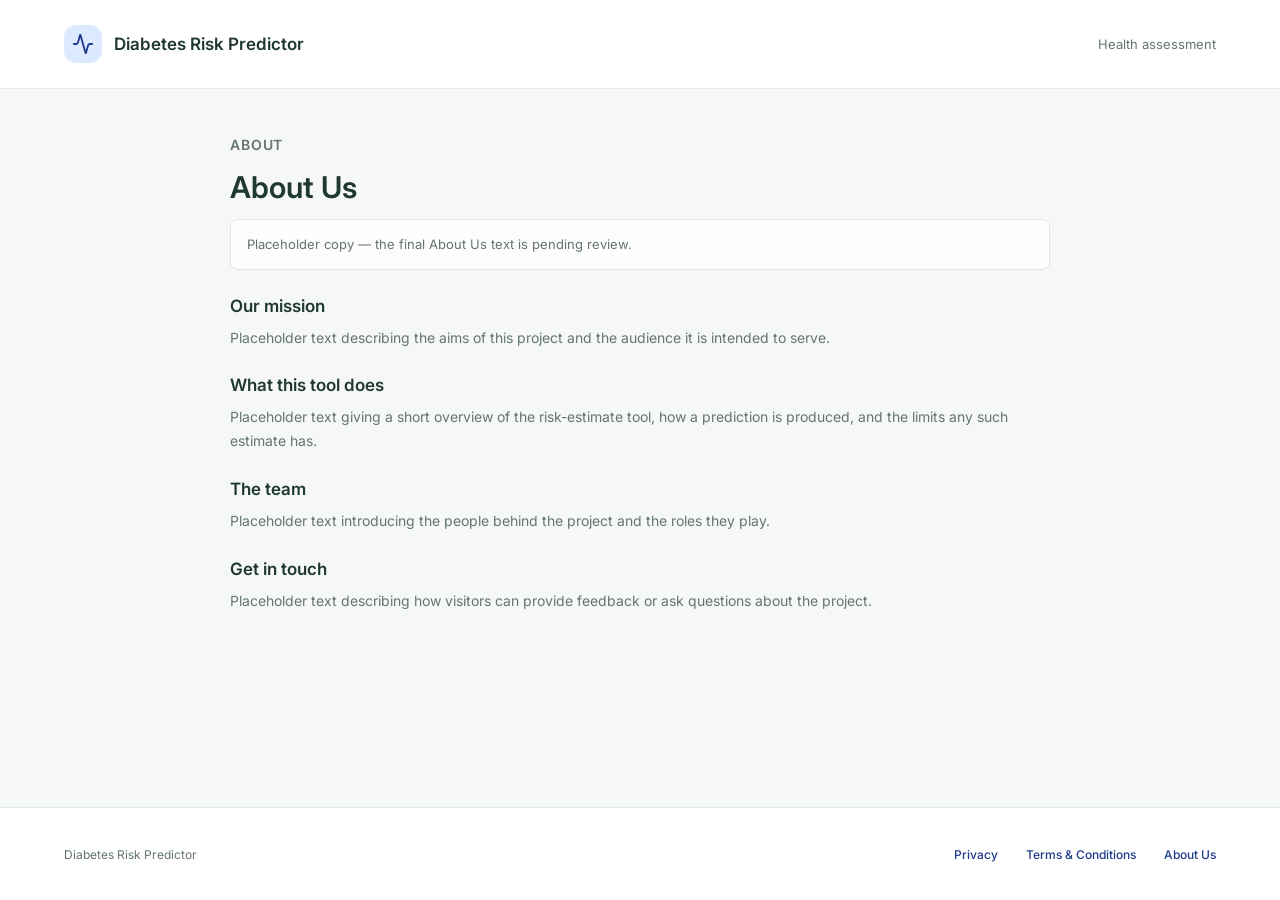
==== frontend/about.html @ 0bcee13f "feat: add privacy, terms, and about pages for F2 policy documents SDD Step 8 Build + Step 9 Validate" ====
<!DOCTYPE html>
<html lang="en">
<head>
  <meta charset="UTF-8" />
  <meta name="viewport" content="width=device-width, initial-scale=1.0" />
  <title>About Us — Diabetes Risk Predictor</title>
  <link rel="preconnect" href="https://fonts.googleapis.com">
  <link rel="preconnect" href="https://fonts.gstatic.com" crossorigin>
  <link href="https://fonts.googleapis.com/css2?family=Inter:wght@400;500;600&display=swap" rel="stylesheet">
  <link rel="stylesheet" href="assets/styles.css">
</head>
<body>

  <header class="page-header">
    <div class="page-shell">
      <a class="brand brand-link" href="index.html">
        <div class="brand__mark">
          <img src="assets/activity.svg" alt="" width="22" height="22">
        </div>
        <p class="brand__name">Diabetes Risk Predictor</p>
      </a>
      <p class="page-header__label">Health assessment</p>
    </div>
  </header>

  <main class="assessment">
    <div class="doc-page">
      <p class="doc-eyebrow">ABOUT</p>
      <h1>About Us</h1>
      <p class="doc-note">Placeholder copy — the final About Us text is pending review.</p>

      <h2>Our mission</h2>
      <p>Placeholder text describing the aims of this project and the audience it is intended to serve.</p>

      <h2>What this tool does</h2>
      <p>Placeholder text giving a short overview of the risk-estimate tool, how a prediction is produced, and the limits any such estimate has.</p>

      <h2>The team</h2>
      <p>Placeholder text introducing the people behind the project and the roles they play.</p>

      <h2>Get in touch</h2>
      <p>Placeholder text describing how visitors can provide feedback or ask questions about the project.</p>
    </div>
  </main>

  <footer class="page-footer">
    <div class="page-shell">
      <p class="footer-brand">Diabetes Risk Predictor</p>
      <nav class="footer-links" aria-label="Footer navigation">
        <a href="privacy.html">Privacy</a>
        <a href="terms.html">Terms &amp; Conditions</a>
        <a href="about.html">About Us</a>
      </nav>
    </div>
  </footer>

</body>
</html>
---- frontend/assets/styles.css ----
/* ============================================================
   F1 — Landing page redesign (Figma Nodes 3:29–3:137)
   Tokens below are extracted from the Figma design context.
   ============================================================ */

:root {
  --color-page-bg: #f5f8f7;
  --color-surface: #ffffff;
  --color-surface-input: #fcfdfc;
  --color-tile: #dce9ff;
  --color-accent: #1e3a8a;
  --color-accent-hover: #16295f;
  --color-text: #203833;
  --color-text-muted: #647570;
  --color-border: #dee7e2;
  --color-divider: #e7ede9;
  --radius-card: 20px;
  --radius-control: 8px;
  --shadow-card: 0 12px 40px 0 rgba(36, 78, 62, 0.04);
  --width-content-max: 1440px;
  --width-card: 920px;
}

* { box-sizing: border-box; }

body {
  margin: 0;
  padding: 0;
  font-family: 'Inter', system-ui, -apple-system, 'Segoe UI', sans-serif;
  background-color: var(--color-page-bg);
  color: var(--color-text);
  -webkit-font-smoothing: antialiased;
  min-height: 100vh;
  display: flex;
  flex-direction: column;
}

main { flex: 1 0 auto; }

/* ---------- Shared page shell (AC10: content cap 1440px) ---------- */

.page-shell {
  max-width: var(--width-content-max);
  margin: 0 auto;
  padding: 0 64px;
  width: 100%;
}

/* ---------- Header (AC1) ---------- */

.page-header {
  background-color: var(--color-surface);
  border-bottom: 1px solid var(--color-divider);
  flex-shrink: 0;
}

.page-header .page-shell {
  height: 88px;
  display: flex;
  align-items: center;
  justify-content: space-between;
}

.brand {
  display: flex;
  align-items: center;
  gap: 12px;
}

.brand__mark {
  width: 38px;
  height: 38px;
  border-radius: 12px;
  background-color: var(--color-tile);
  display: flex;
  align-items: center;
  justify-content: center;
  overflow: hidden;
}

.brand__mark img { display: block; }

.brand__name {
  margin: 0;
  font-size: 17px;
  font-weight: 600;
  color: var(--color-text);
  white-space: nowrap;
}

.page-header__label {
  margin: 0;
  font-size: 13px;
  font-weight: 400;
  color: var(--color-text-muted);
  white-space: nowrap;
}

/* ---------- Hero / introduction (AC2) ---------- */

.assessment {
  display: flex;
  flex-direction: column;
  align-items: center;
  gap: 28px;
  padding: 44px 24px 36px;
  width: 100%;
}

.intro {
  width: var(--width-card);
  max-width: 100%;
  display: flex;
  flex-direction: column;
  align-items: center;
  gap: 12px;
}

.intro__eyebrow {
  margin: 0;
  font-size: 11px;
  font-weight: 600;
  letter-spacing: 0.06em;
  color: var(--color-accent);
  white-space: nowrap;
}

.intro__title {
  margin: 0;
  font-size: 36px;
  font-weight: 600;
  line-height: 1.2;
  color: var(--color-text);
  text-align: center;
}

.intro__subtitle {
  margin: 0;
  font-size: 15px;
  font-weight: 400;
  line-height: 1.6;
  color: var(--color-text-muted);
  text-align: center;
}

/* ---------- Form card (AC3) ---------- */

.form-card {
  width: var(--width-card);
  max-width: 100%;
  background-color: var(--color-surface);
  border: 1px solid var(--color-border);
  border-radius: var(--radius-card);
  box-shadow: var(--shadow-card);
  overflow: hidden;
}

.form-card__head {
  display: flex;
  align-items: center;
  justify-content: space-between;
  padding: 28px 36px 24px;
  border-bottom: 1px solid var(--color-divider);
}

.form-card__heading h2 {
  margin: 0 0 7px;
  font-size: 19px;
  font-weight: 600;
  color: var(--color-text);
}

.form-card__heading p {
  margin: 0;
  font-size: 13px;
  font-weight: 400;
  color: var(--color-text-muted);
  white-space: nowrap;
}

.badge {
  display: inline-flex;
  align-items: center;
  gap: 6px;
  padding: 7px 12px;
  border-radius: 100px;
  background-color: var(--color-tile);
}

.badge img { display: block; }

.badge__text {
  font-size: 11px;
  font-weight: 500;
  color: var(--color-accent);
  white-space: nowrap;
}

/* ---------- Form fields (AC4, AC5) ---------- */

.form-card__grid {
  padding: 28px 36px;
  display: flex;
  flex-direction: column;
  gap: 23px;
}

.field-pair {
  display: grid;
  grid-template-columns: 1fr 1fr;
  gap: 28px;
}

.field {
  display: flex;
  flex-direction: column;
  gap: 9px;
  min-width: 0;
}

.field__heading {
  display: flex;
  align-items: center;
  justify-content: space-between;
}

.field__label {
  font-size: 13px;
  font-weight: 500;
  color: var(--color-text);
}

.field__guide {
  font-size: 11px;
  font-weight: 400;
  color: var(--color-text-muted);
}

.field__control {
  position: relative;
  display: flex;
  align-items: center;
}

.field__input,
.field__select {
  width: 100%;
  height: 48px;
  padding: 0 15px;
  background-color: var(--color-surface-input);
  border: 1px solid var(--color-border);
  border-radius: var(--radius-control);
  font-family: inherit;
  font-size: 14px;
  font-weight: 400;
  color: var(--color-text);
}

.field__unit {
  position: absolute;
  right: 15px;
  font-size: 12px;
  color: var(--color-text-muted);
  pointer-events: none;
}

.field__control--suffix .field__input { padding-right: 72px; }

.field__select {
  appearance: none;
  -webkit-appearance: none;
  padding-right: 39px;
  cursor: pointer;
}

.field__chevron {
  position: absolute;
  right: 15px;
  pointer-events: none;
}

/* ---------- Card footer row (AC6) ---------- */

.form-card__action {
  display: flex;
  align-items: center;
  justify-content: space-between;
  padding: 24px 36px;
  border-top: 1px solid var(--color-divider);
}

.form-card__action-title {
  margin: 0 0 5px;
  font-size: 13px;
  font-weight: 500;
  color: var(--color-text);
}

.form-card__action-sub {
  margin: 0;
  font-size: 12px;
  font-weight: 400;
  color: var(--color-text-muted);
  white-space: nowrap;
}

.predict-btn {
  display: flex;
  align-items: center;
  justify-content: center;
  gap: 24px;
  width: 192px;
  height: 50px;
  background-color: var(--color-accent);
  color: #ffffff;
  border: none;
  border-radius: var(--radius-control);
  font-family: inherit;
  font-size: 14px;
  font-weight: 600;
  cursor: pointer;
}

.predict-btn img { display: block; }

.predict-btn:hover { background-color: var(--color-accent-hover); }

/* ---------- Result / error block (AC9: restyled, same content) ---------- */

#result {
  display: none;
  margin: 0 36px 28px;
  padding: 14px 16px;
  background-color: var(--color-surface-input);
  border: 1px solid var(--color-border);
  border-radius: var(--radius-control);
  font-size: 14px;
  line-height: 1.6;
  color: var(--color-text);
}

#result.positive {
  background-color: #fdf2f2;
  border-color: #eccccc;
  color: #8a3037;
}

#result.negative {
  background-color: #f0f7f1;
  border-color: #cde3cd;
  color: #2f6b38;
}

/* ---------- Disclaimer (AC7) ---------- */

.disclaimer {
  width: 820px;
  max-width: 100%;
  display: flex;
  align-items: flex-start;
  gap: 10px;
}

.disclaimer img { display: block; flex-shrink: 0; }

.disclaimer p {
  margin: 0;
  font-size: 12px;
  font-weight: 400;
  line-height: 1.6;
  color: var(--color-text-muted);
}

/* ---------- Page footer (AC8) ---------- */

.page-footer {
  background-color: var(--color-surface);
  border-top: 1px solid var(--color-border);
  flex-shrink: 0;
}

.page-footer .page-shell {
  height: 92px;
  display: flex;
  align-items: center;
  justify-content: space-between;
}

.footer-brand {
  margin: 0;
  font-size: 12px;
  font-weight: 400;
  color: var(--color-text-muted);
  white-space: nowrap;
}

.footer-links {
  display: flex;
  align-items: center;
  gap: 28px;
}

.footer-links a {
  font-size: 12px;
  font-weight: 500;
  color: var(--color-accent);
  text-decoration: none;
  white-space: nowrap;
}

.footer-links a:hover { text-decoration: underline; }

/* ---------- Responsive (AC1, AC4, AC8, AC10) ---------- */

/* Tablet: form grid collapses to a single column */
@media (max-width: 1023.98px) {
  .field-pair { grid-template-columns: 1fr; }
}

/* Mobile: chrome padding drops to 24px, header label hides */
@media (max-width: 767.98px) {
  .page-shell { padding: 0 24px; }
  .page-header__label { display: none; }
  .footer-links { gap: 16px; }
  .predict-btn { width: 100%; }
  .disclaimer { padding: 0 8px; }
}

/* ============================================================
   F2 — Policy document pages (additive only; existing rules above
   are untouched. Scoped to new class names so the landing page
   is visually unaffected.)
   ============================================================ */

/* Brand doubles as a Home link on the policy/doc pages */
.brand-link { text-decoration: none; }

/* Document body: left-aligned prose, fixed measure */
.doc-page {
  width: 820px;                 /* same measure as .disclaimer */
  max-width: 100%;
  text-align: left;
}

.doc-eyebrow {
  margin: 0 0 12px;
  font-size: 11px;
  font-weight: 600;
  letter-spacing: 0.06em;
  color: var(--color-accent);
}

.doc-page h1 {
  margin: 0 0 14px;
  font-size: 30px;
  font-weight: 600;
  line-height: 1.2;
  color: var(--color-text);
}

.doc-page h2 {
  margin: 26px 0 10px;
  font-size: 17px;
  font-weight: 600;
  color: var(--color-text);
}

.doc-page p {
  margin: 0 0 12px;
  font-size: 14px;
  line-height: 1.7;
  color: var(--color-text-muted);
}

/* Visible placeholder-content notice (AC8) */
.doc-page .doc-note {
  margin: 0 0 8px;
  padding: 14px 16px;
  background-color: var(--color-surface-input);
  border: 1px solid var(--color-border);
  border-radius: var(--radius-control);
  font-size: 13px;
  line-height: 1.6;
  color: var(--color-text-muted);
}

/* "Last updated" line and trailing paragraph */
.doc-page .doc-updated {
  margin: 24px 0 0;
  font-size: 12px;
}
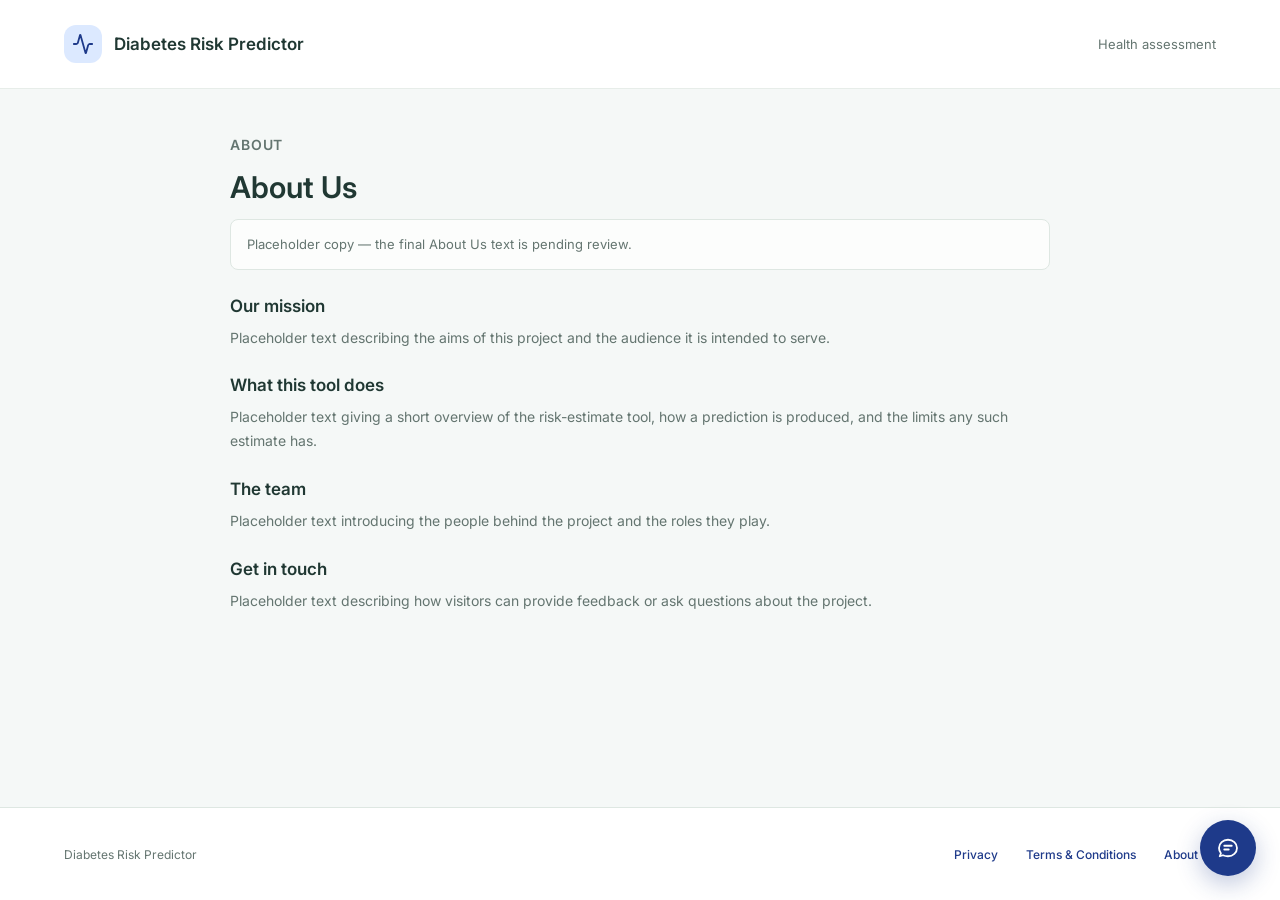
==== commit b89dd45e: "feat: add chatbot widget connecting frontend to F3 RAG backend (F4) SDD Step 8-10: build T1-T7 of sp" ====
--- a/frontend/about.html
+++ b/frontend/about.html
@@ -54,5 +54,6 @@
     </div>
   </footer>
 
+  <script src="chatbot/chat.js" defer></script>
 </body>
 </html>
--- a/frontend/assets/styles.css
+++ b/frontend/assets/styles.css
@@ -488,4 +488,299 @@
 .doc-page .doc-updated {
   margin: 24px 0 0;
   font-size: 12px;
-}+}
+/* ============================================================
+   F4 — Chatbot widget (specs/04-chatbot-widget)
+   Appended-only section: no rule above is modified. Consumes the
+   F1 tokens already defined in :root.
+   ============================================================ */
+
+/* ---------- FAB (AC1: fixed bottom-right, never covers content flow) ---------- */
+
+.chatbot__fab {
+  position: fixed;
+  right: 24px;
+  bottom: 24px;
+  z-index: 60;
+  width: 56px;
+  height: 56px;
+  padding: 0;
+  border: none;
+  border-radius: 50%;
+  background-color: var(--color-accent);
+  box-shadow: 0 8px 24px 0 rgba(30, 58, 138, 0.28);
+  display: flex;
+  align-items: center;
+  justify-content: center;
+  cursor: pointer;
+  transition: background-color 0.2s ease, transform 0.2s ease;
+}
+
+.chatbot__fab:hover {
+  background-color: var(--color-accent-hover);
+  transform: scale(1.05);
+}
+
+.chatbot__fab:focus-visible {
+  outline: 2px solid var(--color-accent);
+  outline-offset: 3px;
+}
+
+/* ---------- Panel (AC1, AC12: card look from the F1 design system) ---------- */
+
+.chatbot__panel {
+  position: fixed;
+  right: 24px;
+  bottom: 24px;
+  z-index: 70;
+  width: 360px;
+  height: 480px;
+  max-width: calc(100vw - 32px);
+  max-height: calc(100vh - 48px);
+  display: flex;
+  flex-direction: column;
+  background-color: var(--color-surface);
+  border: 1px solid var(--color-border);
+  border-radius: var(--radius-card);
+  box-shadow: var(--shadow-card), 0 18px 48px 0 rgba(36, 78, 62, 0.18);
+  overflow: hidden;
+}
+
+/* ---------- Header ---------- */
+
+.chatbot__head {
+  display: flex;
+  align-items: center;
+  padding: 14px 16px;
+  border-bottom: 1px solid var(--color-divider);
+  background-color: var(--color-surface);
+  flex-shrink: 0;
+}
+
+.chatbot__head-title {
+  margin: 0;
+  font-size: 15px;
+  font-weight: 600;
+  color: var(--color-text);
+}
+
+.chatbot__head-hint {
+  margin: 0 0 0 10px;
+  font-size: 12px;
+  color: var(--color-text-muted);
+  flex: 1 1 auto;
+  overflow: hidden;
+  text-overflow: ellipsis;
+  white-space: nowrap;
+}
+
+.chatbot__close {
+  flex-shrink: 0;
+  width: 30px;
+  height: 30px;
+  padding: 0;
+  border: none;
+  border-radius: var(--radius-control);
+  background-color: transparent;
+  display: flex;
+  align-items: center;
+  justify-content: center;
+  cursor: pointer;
+}
+
+.chatbot__close:hover {
+  background-color: var(--color-divider);
+}
+
+.chatbot__close:focus-visible {
+  outline: 2px solid var(--color-accent);
+  outline-offset: 2px;
+}
+
+/* ---------- Messages area (own scroll context — page flow untouched, AC11) ---------- */
+
+.chatbot__messages {
+  flex: 1 1 auto;
+  overflow-y: auto;
+  padding: 16px;
+  display: flex;
+  flex-direction: column;
+  gap: 10px;
+  background-color: var(--color-page-bg);
+}
+
+.chatbot__bubble {
+  max-width: 85%;
+  padding: 10px 14px;
+  border-radius: 14px;
+  font-size: 14px;
+  line-height: 1.55;
+  overflow-wrap: break-word;
+  white-space: pre-wrap; /* keep line breaks in answers */
+}
+
+.chatbot__bubble--bot {
+  align-self: flex-start;
+  background-color: var(--color-surface);
+  border: 1px solid var(--color-divider);
+  color: var(--color-text);
+  border-bottom-left-radius: 4px;
+}
+
+.chatbot__bubble--user {
+  align-self: flex-end;
+  background-color: var(--color-accent);
+  color: #ffffff;
+  border-bottom-right-radius: 4px;
+}
+
+.chatbot__bubble--error {
+  align-self: flex-start;
+  background-color: var(--color-surface-input);
+  border: 1px solid var(--color-border);
+  color: var(--color-text-muted);
+  font-size: 13px;
+}
+
+.chatbot__bubble--thinking {
+  color: var(--color-text-muted);
+  font-style: italic;
+}
+
+/* ---------- Source chips (AC5) ---------- */
+
+.chatbot__sources {
+  display: flex;
+  flex-wrap: wrap;
+  align-items: center;
+  gap: 6px;
+  margin: 8px 0 0;
+}
+
+.chatbot__sources-label {
+  font-size: 11px;
+  color: var(--color-text-muted);
+}
+
+.chatbot__source-chip {
+  padding: 2px 8px;
+  border-radius: 999px;
+  background-color: var(--color-tile);
+  color: var(--color-accent);
+  font-size: 11px;
+  font-weight: 500;
+}
+
+/* ---------- Input row (AC3, AC12) ---------- */
+
+.chatbot__form {
+  display: flex;
+  align-items: center;
+  gap: 8px;
+  padding: 12px 16px;
+  border-top: 1px solid var(--color-divider);
+  background-color: var(--color-surface);
+  flex-shrink: 0;
+  flex-wrap: wrap;
+}
+
+.chatbot__input-label {
+  font-size: 12px;
+  color: var(--color-text-muted);
+  flex: 1 0 100%;
+  text-align: left;
+}
+
+.chatbot__input {
+  flex: 1 1 auto;
+  min-width: 0;
+  height: 40px;
+  padding: 0 12px;
+  border: 1px solid var(--color-border);
+  border-radius: var(--radius-control);
+  background-color: var(--color-surface-input);
+  font-family: inherit;
+  font-size: 14px;
+  color: var(--color-text);
+}
+
+.chatbot__input::placeholder {
+  color: var(--color-text-muted);
+}
+
+.chatbot__input:focus-visible {
+  outline: 2px solid var(--color-accent);
+  outline-offset: 1px;
+}
+
+.chatbot__input:disabled {
+  opacity: 0.6;
+}
+
+.chatbot__send {
+  flex-shrink: 0;
+  width: 40px;
+  height: 40px;
+  padding: 0;
+  border: none;
+  border-radius: var(--radius-control);
+  background-color: var(--color-accent);
+  display: flex;
+  align-items: center;
+  justify-content: center;
+  cursor: pointer;
+  transition: background-color 0.2s ease;
+}
+
+.chatbot__send:hover {
+  background-color: var(--color-accent-hover);
+}
+
+.chatbot__send:focus-visible {
+  outline: 2px solid var(--color-accent-hover);
+  outline-offset: 2px;
+}
+
+.chatbot__send:disabled {
+  opacity: 0.6;
+  cursor: default;
+}
+
+/* ---------- Inline warning hint (AC8, AC9) ---------- */
+
+.chatbot__hint {
+  flex: 1 0 100%;
+  margin: 2px 0 0;
+  font-size: 12px;
+  color: var(--color-accent);
+  text-align: left;
+}
+
+/* ---------- Small viewports (AC11) ---------- */
+
+@media (max-width: 480px) {
+  .chatbot__fab,
+  .chatbot__panel {
+    right: 16px;
+    bottom: 16px;
+  }
+
+  .chatbot__panel {
+    width: calc(100vw - 32px);
+    height: 420px;
+    max-height: calc(100vh - 32px);
+  }
+}
+
+/* ---------- Reduced motion ---------- */
+
+@media (prefers-reduced-motion: reduce) {
+  .chatbot__fab,
+  .chatbot__send {
+    transition: none;
+  }
+
+  .chatbot__fab:hover {
+    transform: none;
+  }
+}
